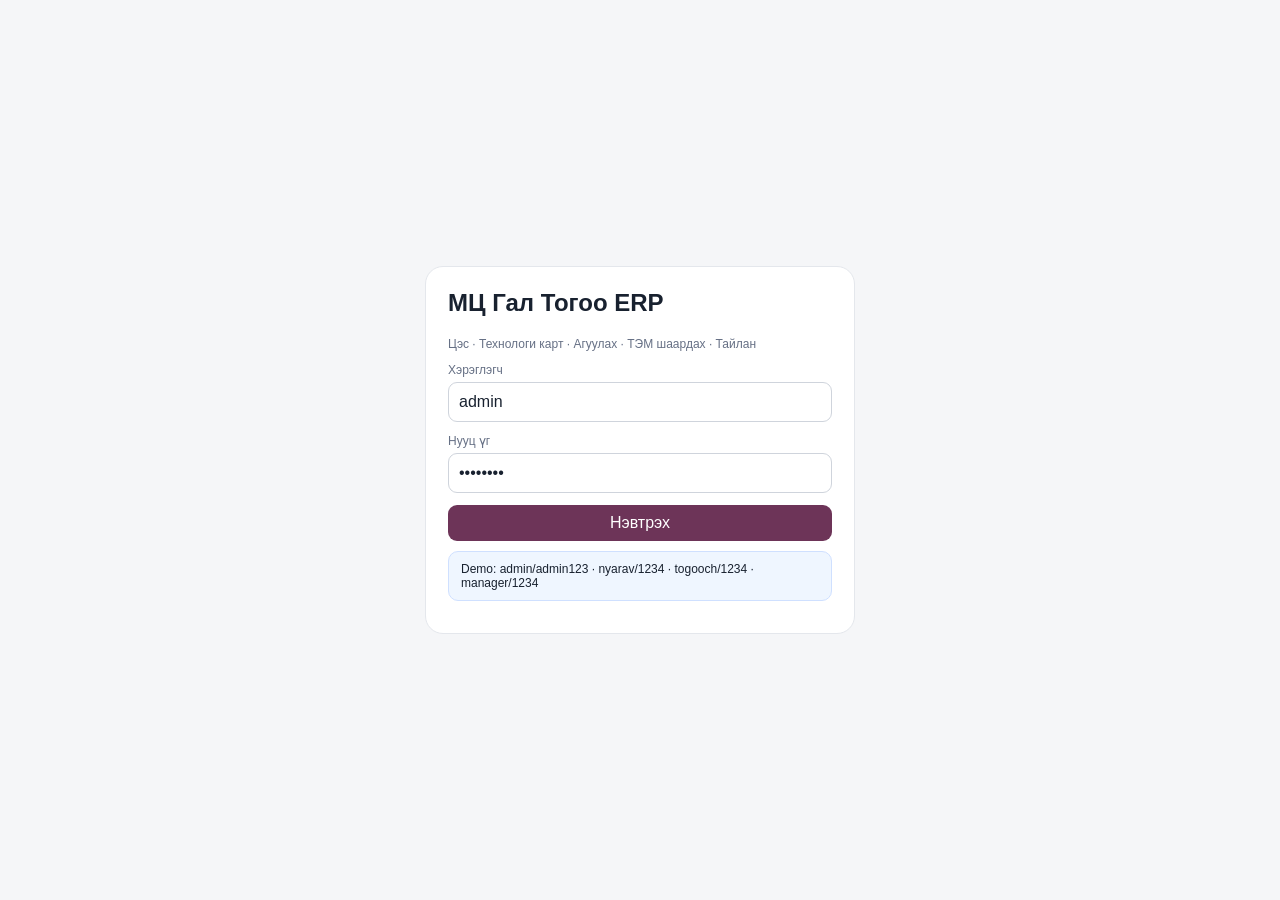
==== index.html @ 08c580f3 "Add files via upload" ====
<!doctype html>
<html lang="mn">
<head>
<meta charset="utf-8">
<meta name="viewport" content="width=device-width,initial-scale=1,viewport-fit=cover">
<meta name="theme-color" content="#6d3458">
<title>МЦ Гал Тогоо ERP</title>
<link rel="stylesheet" href="styles.css">
</head>
<body>
<section id="loginView" class="login"><div class="loginbox">
<h1>МЦ Гал Тогоо ERP</h1>
<div class="muted">Цэс · Технологи карт · Агуулах · ТЭМ шаардах · Тайлан</div>
<div class="field"><label>Хэрэглэгч</label><input id="loginUser" value="admin"></div>
<div class="field"><label>Нууц үг</label><input id="loginPass" type="password" value="admin123"></div>
<button id="loginBtn" class="btn primary" style="width:100%">Нэвтрэх</button>
<div class="notice">Demo: admin/admin123 · nyarav/1234 · togooch/1234 · manager/1234</div>
</div></section>

<section id="appView" class="hidden">
<header class="top"><div class="topin"><div class="brand">МЦ Гал Тогоо ERP</div><div class="spacer"></div><div class="user"><b id="who"></b><br><span id="role"></span></div><button id="logoutBtn" class="btn small">Гарах</button></div>
<nav class="nav">
<button class="active" data-page="home">Нүүр</button>
<button data-page="daily">Өдрийн цэс</button>
<button data-page="inventory">Агуулах</button>
<button data-page="requests">ТЭМ шаардах</button>
<button data-page="transactions">Хөдөлгөөн</button>
<button data-page="reports">Тайлан</button>
<button data-page="tech">Технологи</button>
</nav></header>

<main class="wrap"><div id="msg"></div>

<section id="home" class="page active">
<div class="modulegrid">
<button class="module" data-go="daily"><div class="icon">📅</div><b>Өдрийн төлөвлөлт</b><span>14 хоногийн цэс автоматаар</span></button>
<button class="module" data-go="inventory"><div class="icon">📦</div><b>Агуулах</b><span>Үлдэгдэл, орлого, зарлага</span></button>
<button class="module" data-go="requests"><div class="icon">🧾</div><b>ТЭМ шаардах</b><span>Автомат хүсэлт, батлах урсгал</span></button>
<button class="module" data-go="reports"><div class="icon">📊</div><b>Тайлан</b><span>14 хоног / сар / дурын хугацаа</span></button>
<button class="module" data-go="tech"><div class="icon">🍲</div><b>Технологи карт</b><span>Хоол, салат, сүүн хоол</span></button>
<button class="module" data-go="transactions"><div class="icon">🔄</div><b>Хөдөлгөөн</b><span>Хэн, хэзээ, юу өөрчилсөн</span></button>
</div>
<div class="grid4" style="margin-top:12px">
<div class="kpi"><span>Нийт ТЭМ</span><b id="kMat">0</b></div>
<div class="kpi"><span>Дутуу ТЭМ</span><b id="kLow">0</b></div>
<div class="kpi"><span>Өнөөдрийн порц</span><b id="kPortions">0</b></div>
<div class="kpi"><span>Хүлээгдэж буй хүсэлт</span><b id="kReq">0</b></div>
</div>
</section>

<section id="daily" class="page">
<div class="card"><div class="row"><div><label class="mini">Огноо</label><input id="planDate" type="date"></div><button id="loadPlanBtn" class="btn">Өдрөө нээх</button><button id="confirmPlanBtn" class="btn good">Олголт батлах / шинэчлэх</button></div><div id="cycleLabel" class="notice"></div></div>
<div class="mealgrid">
<div class="meal"><h3>Өглөө</h3><label class="mini">Нийт хүн</label><input id="peopleBreakfast" type="number" min="0"><div id="menuBreakfast"></div><button class="btn small" data-addmeal="breakfast">+ Нэмэлт</button></div>
<div class="meal"><h3>Өдөр</h3><label class="mini">Нийт хүн</label><input id="peopleLunch" type="number" min="0"><div id="menuLunch"></div><button class="btn small" data-addmeal="lunch">+ Нэмэлт</button></div>
<div class="meal"><h3>Орой</h3><label class="mini">Нийт хүн</label><input id="peopleDinner" type="number" min="0"><div id="menuDinner"></div><button class="btn small" data-addmeal="dinner">+ Нэмэлт</button></div>
<div class="meal"><h3>Шөнө</h3><label class="mini">Нийт хүн</label><input id="peopleNight" type="number" min="0"><div id="menuNight"></div><button class="btn small" data-addmeal="night">+ Нэмэлт</button></div>
</div>
<div class="card"><h3>ТЭМ хэрэгцээ</h3><div id="planPreview"></div></div>
</section>

<section id="inventory" class="page">
<div class="card"><div class="row"><input id="invSearch" placeholder="ТЭМ нэр эсвэл код хайх"><select id="invCat"></select><button id="manualTxnBtn" class="btn primary">+ Орлого / зарлага</button></div></div>
<div class="tablewrap"><table><thead><tr><th>Код</th><th>Нэр</th><th>Ангилал</th><th>Нэгж</th><th class="num">Үлдэгдэл</th><th class="num">14 хоног</th><th class="num">Дутуу</th></tr></thead><tbody id="invBody"></tbody></table></div>
</section>

<section id="requests" class="page">
<div class="card">
<div class="row"><button id="newAutoReqBtn" class="btn primary">+ Маргаашийн ТЭМ хүсэлт автоматаар</button><input id="reqSearch" placeholder="Хүсэлт, бараа, хэрэглэгчээр хайх"></div>
</div>
<div id="requestList" class="list"></div>
</section>

<section id="transactions" class="page">
<div class="card"><input id="txnSearch" placeholder="ТЭМ, төрөл, хэрэглэгчээр хайх"></div>
<div class="tablewrap"><table><thead><tr><th>Огноо</th><th>Төрөл</th><th>ТЭМ</th><th class="num">Хэмжээ</th><th>Нэгж</th><th>Хэрэглэгч</th><th>Тайлбар</th></tr></thead><tbody id="txnBody"></tbody></table></div>
</section>

<section id="reports" class="page">
<div class="card"><div class="row"><select id="reportPreset"><option value="14">Сүүлийн 14 хоног</option><option value="month">Энэ сар</option><option value="custom">Өөр хугацаа</option></select><input id="reportFrom" type="date"><input id="reportTo" type="date"><button id="runReportBtn" class="btn primary">Тайлан гаргах</button><button id="exportReportBtn" class="btn">CSV татах</button></div></div>
<div class="grid4"><div class="kpi"><span>Нийт хүн</span><b id="rPeople">0</b></div><div class="kpi"><span>Нийт порц</span><b id="rPortions">0</b></div><div class="kpi"><span>ТК зарлага</span><b id="rAuto">0</b></div><div class="kpi"><span>Акт / хаягдал</span><b id="rWaste">0</b></div></div>
<div class="card"><h3>Их зарцуулсан ТЭМ</h3><div id="rTop" class="list"></div></div>
<div class="card"><h3>Өдрөөр</h3><div id="rDaily"></div></div>
</section>

<section id="tech" class="page">
<div class="card"><div class="row"><input id="dishSearch" placeholder="Хоолны нэрээр шууд хайх"><select id="dishCat"></select></div></div>
<div id="dishList" class="list"></div>
</section>
</main></section>

<div id="txnModal" class="modal"><div class="box"><h3>Агуулахын хөдөлгөөн</h3><div class="formgrid"><label>ТЭМ<select id="tMat"></select></label><label>Төрөл<select id="tType"><option value="IN">Орлого</option><option value="OUT">Зарлага</option><option value="WASTE">Акт / хаягдал</option><option value="ADJUST">Тооллогын тохируулга</option></select></label><label>Хэмжээ<input id="tQty" type="number" step="any"></label><label>Тайлбар<input id="tNote"></label></div><div class="row" style="margin-top:12px"><button id="saveTxnBtn" class="btn primary">Хадгалах</button><button class="btn" data-close="txnModal">Болих</button></div></div></div>

<div id="reqModal" class="modal"><div class="box"><h3 id="reqTitle">ТЭМ шаардах хүсэлт</h3><div class="request-head"><label>Салбар<input id="rqBranch" value="Цемент - МАК Прайм Сервис"></label><label>Агуулах<input id="rqWarehouse" value="Хүнс"></label><label>Товлосон огноо<input id="rqDate" type="date"></label></div><label class="mini" style="margin-top:8px">Тайлбар</label><textarea id="rqNote" rows="2"></textarea><div id="rqLines" style="margin-top:10px"></div><div class="request-actions" style="margin-top:12px"><button id="submitReqBtn" class="btn primary">Илгээх</button><button id="approveReqBtn" class="btn good">Батлах</button><button id="rejectReqBtn" class="btn bad">Буцаах</button><button id="fulfillReqBtn" class="btn warn">Олгосон болгох</button><button class="btn" data-close="reqModal">Хаах</button></div></div></div>

<div id="recipeModal" class="modal"><div class="box"><h3 id="recipeTitle"></h3><div id="recipeBody"></div><button class="btn" data-close="recipeModal">Хаах</button></div></div>

<script src="data.js"></script>
<script src="app.js"></script>
</body></html>
---- styles.css ----
:root{--bg:#f5f6f8;--card:#fff;--ink:#18212f;--muted:#667085;--line:#e4e7ec;--primary:#6d3458;--primary2:#874b70;--ok:#0f7a45;--warn:#b36800;--bad:#b42318}
*{box-sizing:border-box}body{margin:0;font-family:-apple-system,BlinkMacSystemFont,"Segoe UI",Arial,sans-serif;background:var(--bg);color:var(--ink)}
button,input,select,textarea{font:inherit}button{cursor:pointer}.hidden{display:none!important}
.login{min-height:100vh;display:grid;place-items:center;padding:20px}.loginbox{width:min(430px,100%);background:#fff;border:1px solid var(--line);border-radius:18px;padding:22px}
h1,h2,h3,h4{margin-top:0}.muted{color:var(--muted);font-size:12px}.notice{padding:10px 12px;border:1px solid #cfe0ff;background:#eff6ff;border-radius:10px;margin:10px 0;font-size:12px}
.field{margin:12px 0}.field label,label.mini{display:block;font-size:12px;color:var(--muted);margin-bottom:5px}
input,select,textarea{width:100%;border:1px solid #cfd4dc;border-radius:9px;padding:10px;background:#fff;color:var(--ink)}
.btn{border:0;border-radius:9px;padding:9px 12px;background:#e9edf2;color:var(--ink)}.btn.primary{background:var(--primary);color:#fff}.btn.good{background:var(--ok);color:#fff}.btn.warn{background:var(--warn);color:#fff}.btn.bad{background:var(--bad);color:#fff}.btn.small{padding:6px 9px;font-size:12px}
.top{position:sticky;top:0;z-index:10;background:var(--primary);color:#fff}.topin{max-width:1500px;margin:auto;padding:10px 12px;display:flex;gap:10px;align-items:center}.brand{font-weight:800}.spacer{flex:1}.user{font-size:12px;text-align:right}.nav{max-width:1500px;margin:auto;display:flex;gap:6px;overflow:auto;padding:0 12px 9px}.nav button{border:0;border-radius:8px;padding:8px 10px;background:rgba(255,255,255,.14);color:#fff;white-space:nowrap}.nav button.active{background:#fff;color:var(--primary)}
.wrap{max-width:1500px;margin:auto;padding:12px}.page{display:none}.page.active{display:block}
.modulegrid{display:grid;grid-template-columns:repeat(4,1fr);gap:12px}.module{background:#fff;border:1px solid var(--line);border-radius:14px;padding:18px;text-align:center;min-height:130px;display:flex;flex-direction:column;justify-content:center}.module .icon{font-size:34px}.module b{margin-top:8px}.module span{font-size:11px;color:var(--muted);margin-top:4px}
.grid4{display:grid;grid-template-columns:repeat(4,1fr);gap:10px}.kpi,.card{background:#fff;border:1px solid var(--line);border-radius:13px;padding:13px;margin-bottom:12px}.kpi span{font-size:12px;color:var(--muted)}.kpi b{font-size:24px;display:block;margin-top:5px}
.row{display:flex;gap:8px;align-items:end;flex-wrap:wrap}.row>*{flex:1 1 150px}.row button{flex:0 0 auto}
.tablewrap{overflow:auto;background:#fff;border:1px solid var(--line);border-radius:12px}table{border-collapse:collapse;width:100%;min-width:980px}th,td{padding:9px;border-bottom:1px solid #edf0f3;text-align:left;font-size:12px;vertical-align:middle}th{background:#fafafa}.num{text-align:right}
.badge{display:inline-block;padding:4px 7px;border-radius:999px;background:#f0edf3;font-size:11px}.badge.ok{background:#dcfce7;color:#166534}.badge.warn{background:#fef3c7;color:#92400e}.badge.bad{background:#fee2e2;color:#991b1b}
.list{display:grid;gap:7px}.item{background:#fff;border:1px solid var(--line);border-radius:11px;padding:10px;display:flex;gap:10px;align-items:center}.grow{flex:1}.right{text-align:right}
.mealgrid{display:grid;grid-template-columns:repeat(2,1fr);gap:10px}.meal{background:#fff;border:1px solid var(--line);border-radius:13px;padding:12px}.menuline{display:grid;grid-template-columns:1.8fr .7fr .7fr auto;gap:6px;align-items:end;margin:7px 0;padding:8px;background:#fafafa;border:1px solid #eee;border-radius:9px}
.statusbar{display:flex;gap:6px;flex-wrap:wrap}.statusbar .badge{font-size:12px}.request-head{display:grid;grid-template-columns:repeat(3,1fr);gap:9px}.request-actions{display:flex;gap:8px;flex-wrap:wrap}
.modal{display:none;position:fixed;inset:0;background:rgba(0,0,0,.45);z-index:30;padding:16px;overflow:auto}.modal.open{display:block}.box{background:#fff;max-width:820px;margin:2vh auto;border-radius:15px;padding:14px}.formgrid{display:grid;grid-template-columns:repeat(2,1fr);gap:9px}
@media(max-width:900px){.modulegrid{grid-template-columns:repeat(2,1fr)}.grid4{grid-template-columns:repeat(2,1fr)}.mealgrid,.request-head{grid-template-columns:1fr}.menuline{grid-template-columns:1fr 1fr}.menuline .dishwrap{grid-column:1/-1}.formgrid{grid-template-columns:1fr}}
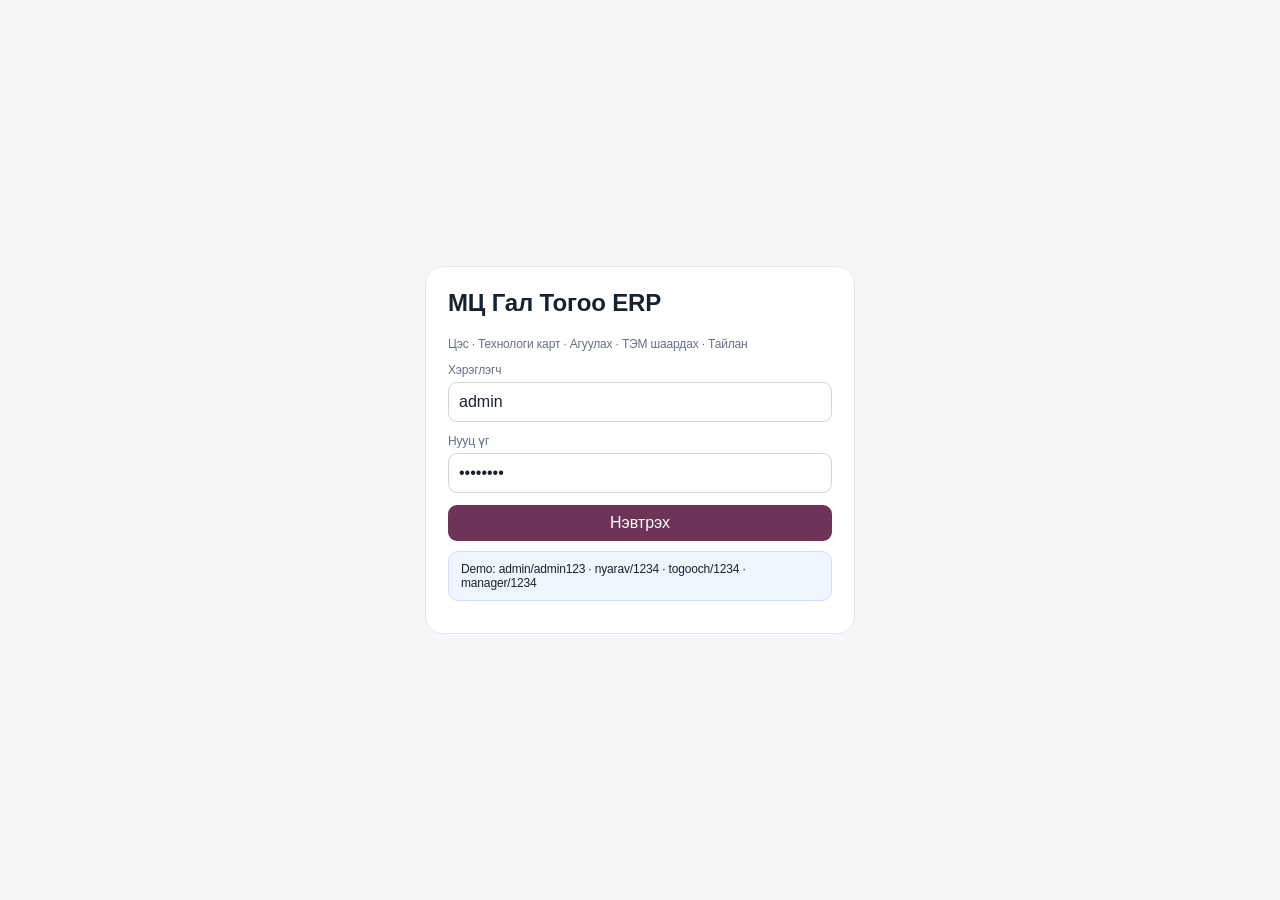
==== commit 889cb2f1: "Add files via upload" ====
--- a/index.html
+++ b/index.html
@@ -56,7 +56,7 @@
 <div class="meal"><h3>Орой</h3><label class="mini">Нийт хүн</label><input id="peopleDinner" type="number" min="0"><div id="menuDinner"></div><button class="btn small" data-addmeal="dinner">+ Нэмэлт</button></div>
 <div class="meal"><h3>Шөнө</h3><label class="mini">Нийт хүн</label><input id="peopleNight" type="number" min="0"><div id="menuNight"></div><button class="btn small" data-addmeal="night">+ Нэмэлт</button></div>
 </div>
-<div class="card"><h3>ТЭМ хэрэгцээ</h3><div id="planPreview"></div></div>
+<div class="card"><div class="sectionhead"><div><h3>ТЭМ хэрэгцээ</h3><div class="muted">MAK кодоор, ангиллын дарааллаар. “Шаардах” = хэрэгцээ − агуулахын үлдэгдэл.</div></div></div><div id="planPreview"></div></div>
 </section>
 
 <section id="inventory" class="page">
@@ -66,7 +66,7 @@
 
 <section id="requests" class="page">
 <div class="card">
-<div class="row"><button id="newAutoReqBtn" class="btn primary">+ Маргаашийн ТЭМ хүсэлт автоматаар</button><input id="reqSearch" placeholder="Хүсэлт, бараа, хэрэглэгчээр хайх"></div>
+<div class="row"><button id="newAutoReqBtn" class="btn primary">+ Маргаашийн ТЭМ хүсэлт тооцоолж харах</button><input id="reqSearch" placeholder="Хүсэлт, бараа, хэрэглэгчээр хайх"></div>
 </div>
 <div id="requestList" class="list"></div>
 </section>
@@ -91,7 +91,7 @@
 
 <div id="txnModal" class="modal"><div class="box"><h3>Агуулахын хөдөлгөөн</h3><div class="formgrid"><label>ТЭМ<select id="tMat"></select></label><label>Төрөл<select id="tType"><option value="IN">Орлого</option><option value="OUT">Зарлага</option><option value="WASTE">Акт / хаягдал</option><option value="ADJUST">Тооллогын тохируулга</option></select></label><label>Хэмжээ<input id="tQty" type="number" step="any"></label><label>Тайлбар<input id="tNote"></label></div><div class="row" style="margin-top:12px"><button id="saveTxnBtn" class="btn primary">Хадгалах</button><button class="btn" data-close="txnModal">Болих</button></div></div></div>
 
-<div id="reqModal" class="modal"><div class="box"><h3 id="reqTitle">ТЭМ шаардах хүсэлт</h3><div class="request-head"><label>Салбар<input id="rqBranch" value="Цемент - МАК Прайм Сервис"></label><label>Агуулах<input id="rqWarehouse" value="Хүнс"></label><label>Товлосон огноо<input id="rqDate" type="date"></label></div><label class="mini" style="margin-top:8px">Тайлбар</label><textarea id="rqNote" rows="2"></textarea><div id="rqLines" style="margin-top:10px"></div><div class="request-actions" style="margin-top:12px"><button id="submitReqBtn" class="btn primary">Илгээх</button><button id="approveReqBtn" class="btn good">Батлах</button><button id="rejectReqBtn" class="btn bad">Буцаах</button><button id="fulfillReqBtn" class="btn warn">Олгосон болгох</button><button class="btn" data-close="reqModal">Хаах</button></div></div></div>
+<div id="reqModal" class="modal"><div class="box"><h3 id="reqTitle">ТЭМ шаардах хүсэлт</h3><div class="request-head"><label>Салбар<input id="rqBranch" value="Цемент - МАК Прайм Сервис"></label><label>Агуулах<input id="rqWarehouse" value="Хүнс"></label><label>Товлосон огноо<input id="rqDate" type="date"></label></div><label class="mini" style="margin-top:8px">Тайлбар</label><textarea id="rqNote" rows="2"></textarea><div id="rqLines" style="margin-top:10px"></div><div class="request-actions" style="margin-top:12px"><button id="copyReqBtn" class="btn">📋 MAK ERP-д хуулах</button><button id="submitReqBtn" class="btn primary">Илгээх / батлуулах</button><button id="approveReqBtn" class="btn good">Батлах</button><button id="rejectReqBtn" class="btn bad">Буцаах</button><button id="fulfillReqBtn" class="btn warn">Олгосон болгох</button><button class="btn" data-close="reqModal">Хаах</button></div></div></div>
 
 <div id="recipeModal" class="modal"><div class="box"><h3 id="recipeTitle"></h3><div id="recipeBody"></div><button class="btn" data-close="recipeModal">Хаах</button></div></div>
 
--- a/styles.css
+++ b/styles.css
@@ -1,6 +1,6 @@
 
 :root{--bg:#f5f6f8;--card:#fff;--ink:#18212f;--muted:#667085;--line:#e4e7ec;--primary:#6d3458;--primary2:#874b70;--ok:#0f7a45;--warn:#b36800;--bad:#b42318}
-*{box-sizing:border-box}body{margin:0;font-family:-apple-system,BlinkMacSystemFont,"Segoe UI",Arial,sans-serif;background:var(--bg);color:var(--ink)}
+*{box-sizing:border-box}body{margin:0;font-family:Inter,"Noto Sans",-apple-system,BlinkMacSystemFont,"Segoe UI",Arial,sans-serif;background:var(--bg);color:var(--ink)}
 button,input,select,textarea{font:inherit}button{cursor:pointer}.hidden{display:none!important}
 .login{min-height:100vh;display:grid;place-items:center;padding:20px}.loginbox{width:min(430px,100%);background:#fff;border:1px solid var(--line);border-radius:18px;padding:22px}
 h1,h2,h3,h4{margin-top:0}.muted{color:var(--muted);font-size:12px}.notice{padding:10px 12px;border:1px solid #cfe0ff;background:#eff6ff;border-radius:10px;margin:10px 0;font-size:12px}
@@ -19,3 +19,15 @@
 .statusbar{display:flex;gap:6px;flex-wrap:wrap}.statusbar .badge{font-size:12px}.request-head{display:grid;grid-template-columns:repeat(3,1fr);gap:9px}.request-actions{display:flex;gap:8px;flex-wrap:wrap}
 .modal{display:none;position:fixed;inset:0;background:rgba(0,0,0,.45);z-index:30;padding:16px;overflow:auto}.modal.open{display:block}.box{background:#fff;max-width:820px;margin:2vh auto;border-radius:15px;padding:14px}.formgrid{display:grid;grid-template-columns:repeat(2,1fr);gap:9px}
 @media(max-width:900px){.modulegrid{grid-template-columns:repeat(2,1fr)}.grid4{grid-template-columns:repeat(2,1fr)}.mealgrid,.request-head{grid-template-columns:1fr}.menuline{grid-template-columns:1fr 1fr}.menuline .dishwrap{grid-column:1/-1}.formgrid{grid-template-columns:1fr}}
+
+/* v6 professional UI */
+body{letter-spacing:-.01em}.brand{font-size:16px;letter-spacing:.01em}.module{box-shadow:0 4px 18px rgba(16,24,40,.05);transition:transform .15s ease,box-shadow .15s ease}.module:active{transform:scale(.985)}.module b{font-size:15px}.module span{line-height:1.45}.kpi b{font-variant-numeric:tabular-nums;letter-spacing:-.03em}.tablewrap{box-shadow:0 3px 14px rgba(16,24,40,.035)}th{font-weight:700;color:#475467;text-transform:none;letter-spacing:.01em}td b{font-weight:650}.badge{font-weight:650}.top{box-shadow:0 2px 12px rgba(35,18,30,.18)}
+@media(max-width:700px){.wrap{padding:10px}.modulegrid{gap:9px}.module{min-height:116px;padding:14px}.module .icon{font-size:30px}.grid4{gap:8px}.kpi{padding:11px}.kpi b{font-size:21px}.topin{padding-top:max(10px,env(safe-area-inset-top))}.nav{padding-bottom:8px}table{min-width:820px}th,td{padding:8px 7px}}
+
+/* v7 - MAK ERP workflow + easier planning */
+.ratioView{min-height:41px;display:flex;align-items:center;padding:10px;border:1px solid #e4e7ec;border-radius:9px;background:#f8fafc;font-weight:700;color:#475467;font-variant-numeric:tabular-nums}
+.codecell{white-space:nowrap;font-variant-numeric:tabular-nums;color:#5c2d4b}.codecell b{font-size:12px;letter-spacing:.02em}
+.catrow td{background:#f4edf2!important;color:#6d3458;font-weight:800;font-size:12px;border-top:2px solid #e2d1dc;padding-top:10px;padding-bottom:10px}
+.reqtable table{min-width:1040px}.rqQty{min-width:90px;padding:7px;text-align:right;font-weight:700}
+.reqHint{font-size:11px;color:#6d3458;margin-top:4px;font-weight:650}.sectionhead{display:flex;justify-content:space-between;gap:10px;align-items:flex-start}.sectionhead h3{margin-bottom:3px}
+@media(max-width:700px){.menuline{grid-template-columns:minmax(0,1fr) 82px 96px auto;align-items:end}.menuline .dishwrap{grid-column:1/-1}.ratioView{min-height:39px;padding:9px 7px}.reqtable table{min-width:900px}.reqtable th:first-child,.reqtable td:first-child{position:sticky;left:0;background:#fff;z-index:1}.reqtable th:first-child{background:#fafafa}.reqtable .catrow td{position:static}}
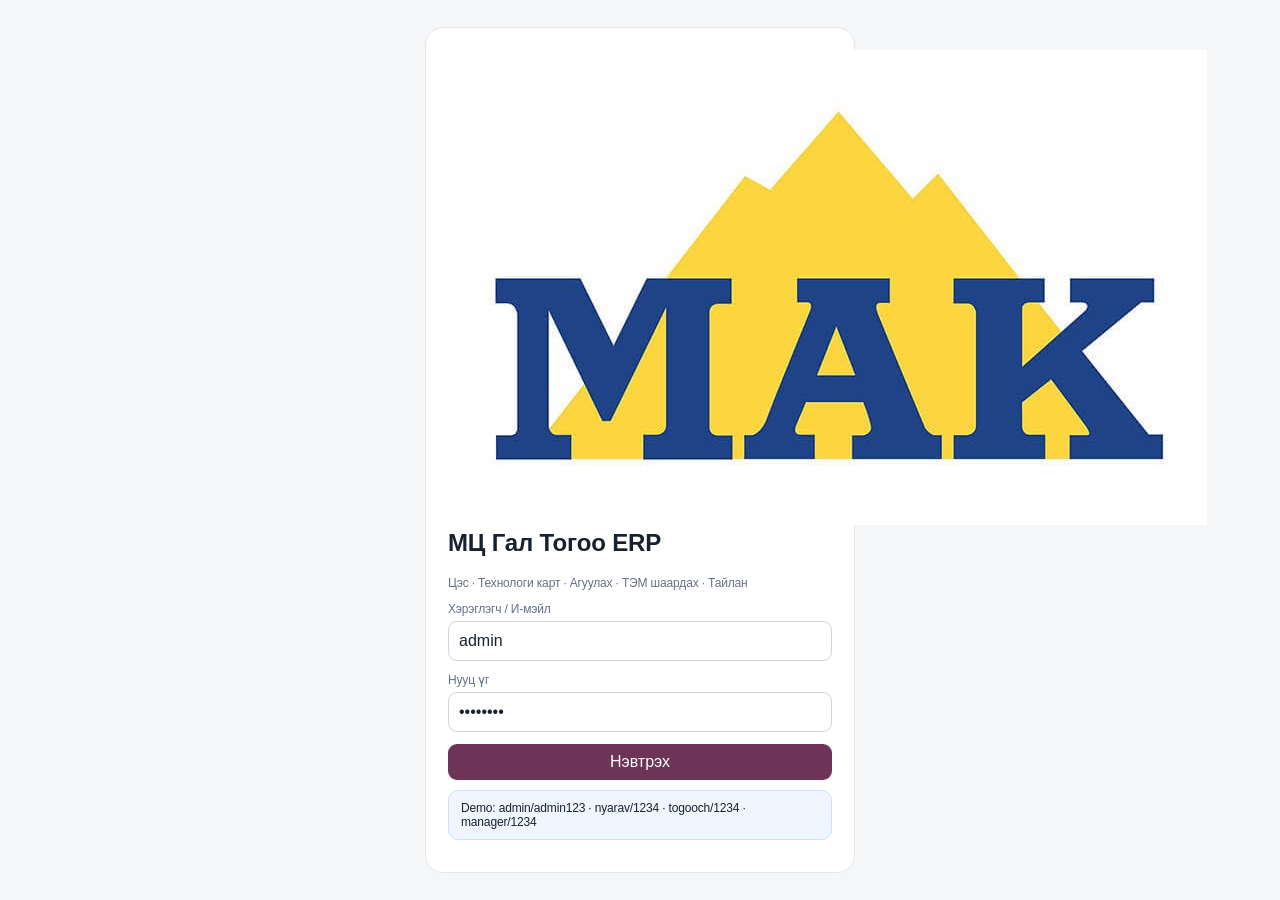
==== commit 262364bb: "Add files via upload" ====
--- a/index.html
+++ b/index.html
@@ -9,9 +9,9 @@
 </head>
 <body>
 <section id="loginView" class="login"><div class="loginbox">
-<h1>МЦ Гал Тогоо ERP</h1>
+<img src="mak-logo.jpeg" class="loginLogo" alt="MAK"><h1>МЦ Гал Тогоо ERP</h1>
 <div class="muted">Цэс · Технологи карт · Агуулах · ТЭМ шаардах · Тайлан</div>
-<div class="field"><label>Хэрэглэгч</label><input id="loginUser" value="admin"></div>
+<div class="field"><label>Хэрэглэгч / И-мэйл</label><input id="loginUser" value="admin" autocomplete="username"></div>
 <div class="field"><label>Нууц үг</label><input id="loginPass" type="password" value="admin123"></div>
 <button id="loginBtn" class="btn primary" style="width:100%">Нэвтрэх</button>
 <div class="notice">Demo: admin/admin123 · nyarav/1234 · togooch/1234 · manager/1234</div>
@@ -27,6 +27,7 @@
 <button data-page="transactions">Хөдөлгөөн</button>
 <button data-page="reports">Тайлан</button>
 <button data-page="tech">Технологи</button>
+<button id="settingsNav" data-page="settings">Тохиргоо</button>
 </nav></header>
 
 <main class="wrap"><div id="msg"></div>
@@ -61,7 +62,7 @@
 
 <section id="inventory" class="page">
 <div class="card"><div class="row"><input id="invSearch" placeholder="ТЭМ нэр эсвэл код хайх"><select id="invCat"></select><button id="manualTxnBtn" class="btn primary">+ Орлого / зарлага</button></div></div>
-<div class="tablewrap"><table><thead><tr><th>Код</th><th>Нэр</th><th>Ангилал</th><th>Нэгж</th><th class="num">Үлдэгдэл</th><th class="num">14 хоног</th><th class="num">Дутуу</th></tr></thead><tbody id="invBody"></tbody></table></div>
+<div class="tablewrap"><table><thead><tr><th>№</th><th>Код</th><th>Нэр</th><th>Ангилал</th><th>Нэгж</th><th class="num">Үлдэгдэл</th><th class="num">14 хоног</th><th class="num">Дутуу</th></tr></thead><tbody id="invBody"></tbody></table></div>
 </section>
 
 <section id="requests" class="page">
@@ -87,11 +88,30 @@
 <div class="card"><div class="row"><input id="dishSearch" placeholder="Хоолны нэрээр шууд хайх"><select id="dishCat"></select></div></div>
 <div id="dishList" class="list"></div>
 </section>
+
+<section id="settings" class="page">
+<div class="card"><div class="sectionhead"><div><h3>Админ тохиргоо</h3><div class="muted">Хэрэглэгч, эрх, ТЭМ хүсэлт болон системийн үндсэн хяналт.</div></div></div></div>
+<div class="grid4">
+<div class="kpi"><span>Нийт хэрэглэгч</span><b id="uTotal">0</b></div>
+<div class="kpi"><span>Идэвхтэй</span><b id="uActive">0</b></div>
+<div class="kpi"><span>Админ</span><b id="uAdmin">0</b></div>
+<div class="kpi"><span>Нийт хүсэлт</span><b id="uReq">0</b></div>
+</div>
+<div class="card"><h3>Шинэ хэрэглэгч нэмэх</h3><div class="formgrid">
+<label>Нэр<input id="newUserName" placeholder="Жишээ: Бат"></label>
+<label>И-мэйл<input id="newUserEmail" type="email" placeholder="name@company.mn"></label>
+<label>Нэвтрэх нэр<input id="newUserLogin" placeholder="bat"></label>
+<label>Нууц үг<input id="newUserPass" type="password" placeholder="••••••"></label>
+<label>Эрх<select id="newUserRole"><option value="cook">Тогооч</option><option value="warehouse">Нярав</option><option value="viewer">Удирдлага / харах</option><option value="admin">Админ</option></select></label>
+</div><button id="addUserBtn" class="btn primary" style="margin-top:10px">+ Хэрэглэгч нэмэх</button></div>
+<div class="card"><h3>Хэрэглэгчийн жагсаалт</h3><div id="userList" class="list"></div></div>
+<div class="notice">Анхаарах: энэ хувилбар хэрэглэгчдийг тухайн төхөөрөмжийн browser-д хадгална. Жинхэнэ и-мэйл бүртгэл, олон төхөөрөмж дээр нэг хэрэглэгчээр нэвтрэхийн тулд Supabase/Auth-тай холбох дараагийн шат хэрэгтэй.</div>
+</section>
 </main></section>
 
 <div id="txnModal" class="modal"><div class="box"><h3>Агуулахын хөдөлгөөн</h3><div class="formgrid"><label>ТЭМ<select id="tMat"></select></label><label>Төрөл<select id="tType"><option value="IN">Орлого</option><option value="OUT">Зарлага</option><option value="WASTE">Акт / хаягдал</option><option value="ADJUST">Тооллогын тохируулга</option></select></label><label>Хэмжээ<input id="tQty" type="number" step="any"></label><label>Тайлбар<input id="tNote"></label></div><div class="row" style="margin-top:12px"><button id="saveTxnBtn" class="btn primary">Хадгалах</button><button class="btn" data-close="txnModal">Болих</button></div></div></div>
 
-<div id="reqModal" class="modal"><div class="box"><h3 id="reqTitle">ТЭМ шаардах хүсэлт</h3><div class="request-head"><label>Салбар<input id="rqBranch" value="Цемент - МАК Прайм Сервис"></label><label>Агуулах<input id="rqWarehouse" value="Хүнс"></label><label>Товлосон огноо<input id="rqDate" type="date"></label></div><label class="mini" style="margin-top:8px">Тайлбар</label><textarea id="rqNote" rows="2"></textarea><div id="rqLines" style="margin-top:10px"></div><div class="request-actions" style="margin-top:12px"><button id="copyReqBtn" class="btn">📋 MAK ERP-д хуулах</button><button id="submitReqBtn" class="btn primary">Илгээх / батлуулах</button><button id="approveReqBtn" class="btn good">Батлах</button><button id="rejectReqBtn" class="btn bad">Буцаах</button><button id="fulfillReqBtn" class="btn warn">Олгосон болгох</button><button class="btn" data-close="reqModal">Хаах</button></div></div></div>
+<div id="reqModal" class="modal"><div class="box"><h3 id="reqTitle">ТЭМ шаардах хүсэлт</h3><div class="request-head"><label>Салбар<input id="rqBranch" value="Цемент - МАК Прайм Сервис"></label><label>Агуулах<input id="rqWarehouse" value="Хүнс"></label><label>Товлосон огноо<input id="rqDate" type="date"></label></div><label class="mini" style="margin-top:8px">Тайлбар</label><textarea id="rqNote" rows="2"></textarea><div id="rqLines" style="margin-top:10px"></div><div class="request-actions" style="margin-top:12px"><button id="copyReqBtn" class="btn">📋 MAK ERP-д хуулах</button><button id="downloadReqBtn" class="btn">⬇️ Excel/CSV</button><button id="saveReqBtn" class="btn primary">Өөрчлөлт хадгалах</button><button id="submitReqBtn" class="btn primary">Илгээх / батлуулах</button><button id="approveReqBtn" class="btn good">Батлах</button><button id="rejectReqBtn" class="btn bad">Буцаах</button><button id="fulfillReqBtn" class="btn warn">Олгосон болгох</button><button class="btn" data-close="reqModal">Хаах</button></div></div></div>
 
 <div id="recipeModal" class="modal"><div class="box"><h3 id="recipeTitle"></h3><div id="recipeBody"></div><button class="btn" data-close="recipeModal">Хаах</button></div></div>
 
--- a/styles.css
+++ b/styles.css
@@ -31,3 +31,4 @@
 .reqtable table{min-width:1040px}.rqQty{min-width:90px;padding:7px;text-align:right;font-weight:700}
 .reqHint{font-size:11px;color:#6d3458;margin-top:4px;font-weight:650}.sectionhead{display:flex;justify-content:space-between;gap:10px;align-items:flex-start}.sectionhead h3{margin-bottom:3px}
 @media(max-width:700px){.menuline{grid-template-columns:minmax(0,1fr) 82px 96px auto;align-items:end}.menuline .dishwrap{grid-column:1/-1}.ratioView{min-height:39px;padding:9px 7px}.reqtable table{min-width:900px}.reqtable th:first-child,.reqtable td:first-child{position:sticky;left:0;background:#fff;z-index:1}.reqtable th:first-child{background:#fafafa}.reqtable .catrow td{position:static}}
+\n\n/* v8 - MAK branding, admin controls, clearer numbered tables */\nbody{position:relative;background:#f6f7f9}\nbody::before{content:"";position:fixed;inset:0;background:url('mak-logo.jpeg') center 58%/min(680px,72vw) auto no-repeat;opacity:.035;pointer-events:none;z-index:0}\nbody>*{position:relative;z-index:1}\n.login::before{content:"";position:absolute;inset:0;background:url('mak-logo.jpeg') center/70vw auto no-repeat;opacity:.05;pointer-events:none}\n.loginLogo{display:block;width:150px;max-width:48%;height:auto;margin:0 auto 14px}\n.top{background:linear-gradient(135deg,#274b88,#6d3458)}\n.brand:before{content:"MAK · ";font-weight:900;color:#ffd63d}\ntable .rowno{width:44px;text-align:center;color:#667085;font-weight:700;font-variant-numeric:tabular-nums}\n.catrow td{background:linear-gradient(90deg,#f3edf2,#f8f6f8)!important}\n.adminOnly{display:none}\n.userRow{display:grid;grid-template-columns:minmax(0,1.4fr) minmax(0,1.4fr) 130px 100px auto;gap:8px;align-items:center}\n.userRow .email{overflow:hidden;text-overflow:ellipsis;white-space:nowrap}\n.request-actions{position:sticky;bottom:0;background:#fff;padding-top:10px;border-top:1px solid var(--line)}\n@media(max-width:700px){.userRow{grid-template-columns:1fr 1fr}.userRow .email{grid-column:1/-1}.userRow button{width:100%}.loginLogo{width:120px}body::before{background-size:90vw auto}}\n
